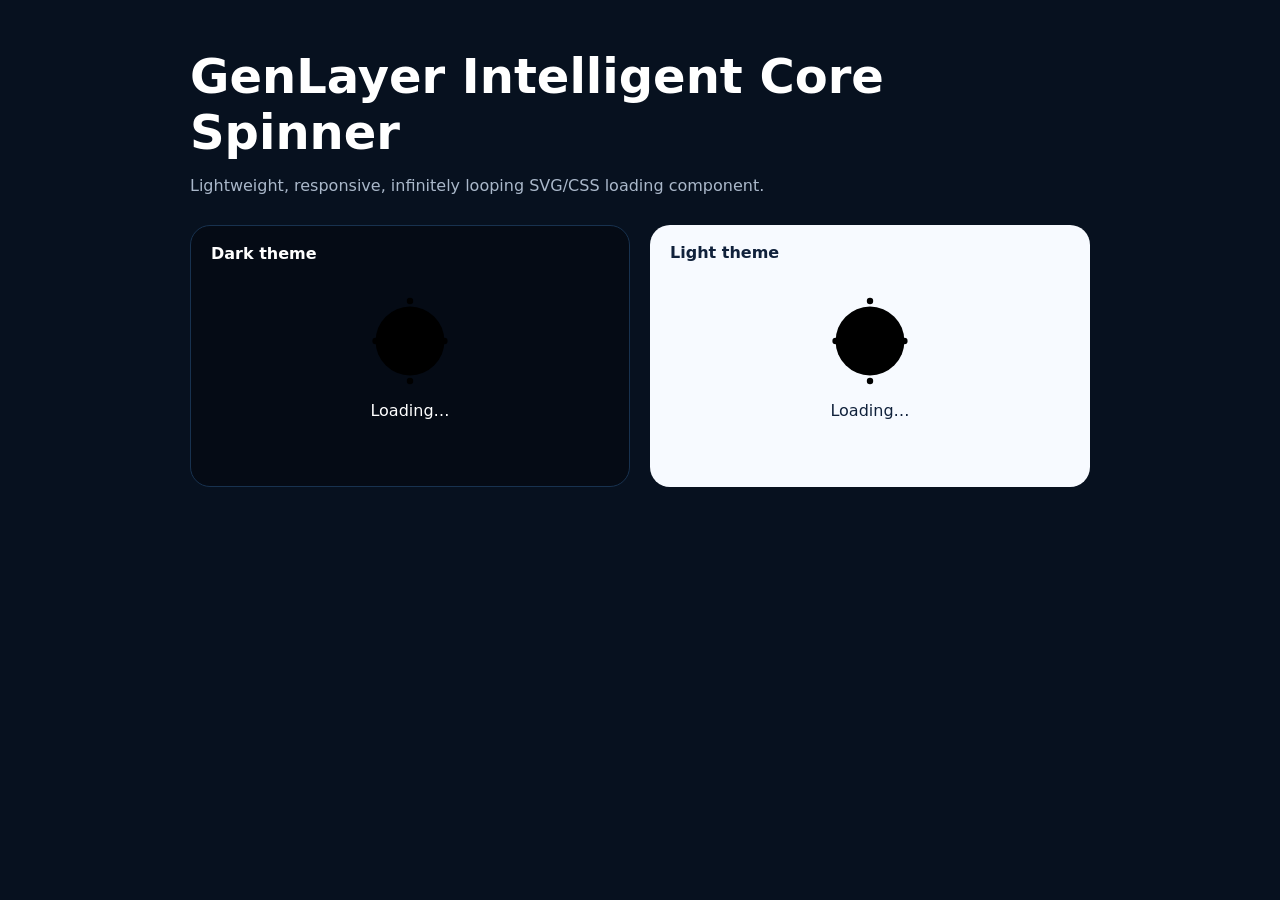
==== index.html @ 516d53d0 "Add files via upload" ====
<!doctype html>
<html lang="en">
<head>
<meta charset="utf-8">
<meta name="viewport" content="width=device-width,initial-scale=1">
<title>GenLayer Intelligent Core Spinner — Demo</title>
<link rel="stylesheet" href="../src/spinner.css">
<style>
body{margin:0;font-family:Inter,system-ui,sans-serif;background:#07111f;color:#fff}
.wrap{max-width:900px;margin:auto;padding:48px 24px}
h1{margin:0 0 10px;font-size:clamp(28px,5vw,48px)}
p{color:#aab8ca}.grid{display:grid;grid-template-columns:1fr 1fr;gap:20px;margin-top:30px}
.card{min-height:260px;border-radius:20px;display:grid;place-items:center;position:relative}
.dark{background:#050b15;border:1px solid #18324f}.light{background:#f7faff;color:#10213b}
.label{position:absolute;top:18px;left:20px;font-weight:700}
.loader{display:grid;place-items:center;gap:12px}
.spinner--lg{width:96px;height:96px}.spinner--sm{width:32px;height:32px}
@media(max-width:650px){.grid{grid-template-columns:1fr}}
</style>
</head>
<body>
<main class="wrap">
<h1>GenLayer Intelligent Core Spinner</h1>
<p>Lightweight, responsive, infinitely looping SVG/CSS loading component.</p>
<div class="grid">
<section class="card dark"><span class="label">Dark theme</span>
<div class="loader"><svg class="gl-spinner gl-spinner--dark spinner--lg" viewBox="0 0 120 120" aria-label="Loading">
  <defs>
    <linearGradient id="glGradient" x1="0%" y1="0%" x2="100%" y2="100%">
      <stop offset="0%" stop-color="#18B6FF"/>
      <stop offset="55%" stop-color="#4D7CFF"/>
      <stop offset="100%" stop-color="#8B5CF6"/>
    </linearGradient>
  </defs>
  <circle class="gl-orbit gl-orbit-1" cx="60" cy="60" r="43"/>
  <circle class="gl-orbit gl-orbit-2" cx="60" cy="60" r="34"/>
  <g class="gl-nodes">
    <circle cx="60" cy="10" r="4"/>
    <circle cx="103" cy="60" r="4"/>
    <circle cx="60" cy="110" r="4"/>
    <circle cx="17" cy="60" r="4"/>
  </g>
  <g class="gl-core">
    <path d="M60 29 L88 78 H32 Z"/>
    <path d="M60 45 L69 62 H51 Z"/>
  </g>

</svg><span>Loading…</span></div></section>
<section class="card light"><span class="label">Light theme</span>
<div class="loader"><svg class="gl-spinner gl-spinner--light spinner--lg" viewBox="0 0 120 120" aria-label="Loading">
  <defs>
    <linearGradient id="glGradient" x1="0%" y1="0%" x2="100%" y2="100%">
      <stop offset="0%" stop-color="#18B6FF"/>
      <stop offset="55%" stop-color="#4D7CFF"/>
      <stop offset="100%" stop-color="#8B5CF6"/>
    </linearGradient>
  </defs>
  <circle class="gl-orbit gl-orbit-1" cx="60" cy="60" r="43"/>
  <circle class="gl-orbit gl-orbit-2" cx="60" cy="60" r="34"/>
  <g class="gl-nodes">
    <circle cx="60" cy="10" r="4"/>
    <circle cx="103" cy="60" r="4"/>
    <circle cx="60" cy="110" r="4"/>
    <circle cx="17" cy="60" r="4"/>
  </g>
  <g class="gl-core">
    <path d="M60 29 L88 78 H32 Z"/>
    <path d="M60 45 L69 62 H51 Z"/>
  </g>

</svg><span>Loading…</span></div></section>
</div>
</main>
</body>
</html>
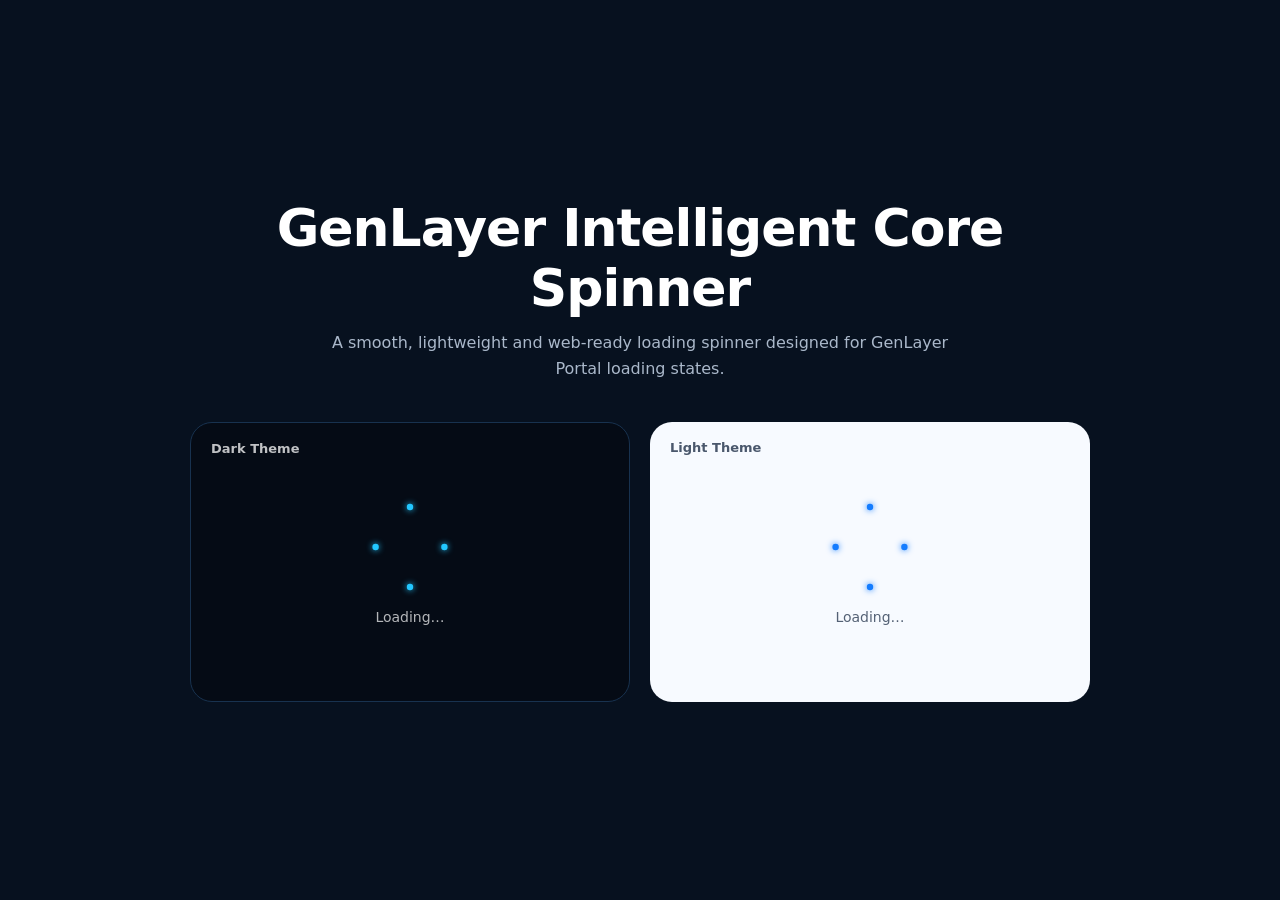
==== commit 9270bc01: "Create index.html" ====
--- a/index.html
+++ b/index.html
@@ -1,75 +1,234 @@
-<!doctype html>
+<!DOCTYPE html>
 <html lang="en">
 <head>
-<meta charset="utf-8">
-<meta name="viewport" content="width=device-width,initial-scale=1">
-<title>GenLayer Intelligent Core Spinner — Demo</title>
-<link rel="stylesheet" href="../src/spinner.css">
-<style>
-body{margin:0;font-family:Inter,system-ui,sans-serif;background:#07111f;color:#fff}
-.wrap{max-width:900px;margin:auto;padding:48px 24px}
-h1{margin:0 0 10px;font-size:clamp(28px,5vw,48px)}
-p{color:#aab8ca}.grid{display:grid;grid-template-columns:1fr 1fr;gap:20px;margin-top:30px}
-.card{min-height:260px;border-radius:20px;display:grid;place-items:center;position:relative}
-.dark{background:#050b15;border:1px solid #18324f}.light{background:#f7faff;color:#10213b}
-.label{position:absolute;top:18px;left:20px;font-weight:700}
-.loader{display:grid;place-items:center;gap:12px}
-.spinner--lg{width:96px;height:96px}.spinner--sm{width:32px;height:32px}
-@media(max-width:650px){.grid{grid-template-columns:1fr}}
-</style>
+  <meta charset="UTF-8">
+  <meta name="viewport" content="width=device-width, initial-scale=1.0">
+  <meta name="theme-color" content="#07111f">
+  <title>GenLayer Intelligent Core Spinner</title>
+
+  <link rel="stylesheet" href="src/spinner.css">
+
+  <style>
+    * {
+      box-sizing: border-box;
+    }
+
+    body {
+      margin: 0;
+      min-height: 100vh;
+      font-family: Inter, system-ui, -apple-system, BlinkMacSystemFont, "Segoe UI", sans-serif;
+      background: #07111f;
+      color: #ffffff;
+      display: grid;
+      place-items: center;
+      padding: 24px;
+    }
+
+    .demo {
+      width: min(900px, 100%);
+      text-align: center;
+    }
+
+    h1 {
+      font-size: clamp(30px, 6vw, 52px);
+      margin: 0 0 12px;
+      letter-spacing: -1px;
+    }
+
+    .subtitle {
+      color: #aab8ca;
+      margin: 0 auto 40px;
+      max-width: 650px;
+      line-height: 1.6;
+    }
+
+    .cards {
+      display: grid;
+      grid-template-columns: repeat(2, 1fr);
+      gap: 20px;
+    }
+
+    .card {
+      min-height: 280px;
+      border-radius: 22px;
+      display: grid;
+      place-items: center;
+      position: relative;
+      overflow: hidden;
+    }
+
+    .dark-card {
+      background: #050b15;
+      border: 1px solid #18324f;
+    }
+
+    .light-card {
+      background: #f7faff;
+      color: #10213b;
+    }
+
+    .label {
+      position: absolute;
+      top: 18px;
+      left: 20px;
+      font-size: 13px;
+      font-weight: 700;
+      opacity: .75;
+    }
+
+    .loader {
+      display: grid;
+      place-items: center;
+      gap: 14px;
+    }
+
+    .large-spinner {
+      width: 96px;
+      height: 96px;
+    }
+
+    .loading-text {
+      font-size: 14px;
+      opacity: .7;
+    }
+
+    @media (max-width: 650px) {
+      .cards {
+        grid-template-columns: 1fr;
+      }
+
+      .card {
+        min-height: 240px;
+      }
+    }
+  </style>
 </head>
+
 <body>
-<main class="wrap">
-<h1>GenLayer Intelligent Core Spinner</h1>
-<p>Lightweight, responsive, infinitely looping SVG/CSS loading component.</p>
-<div class="grid">
-<section class="card dark"><span class="label">Dark theme</span>
-<div class="loader"><svg class="gl-spinner gl-spinner--dark spinner--lg" viewBox="0 0 120 120" aria-label="Loading">
-  <defs>
-    <linearGradient id="glGradient" x1="0%" y1="0%" x2="100%" y2="100%">
-      <stop offset="0%" stop-color="#18B6FF"/>
-      <stop offset="55%" stop-color="#4D7CFF"/>
-      <stop offset="100%" stop-color="#8B5CF6"/>
-    </linearGradient>
-  </defs>
-  <circle class="gl-orbit gl-orbit-1" cx="60" cy="60" r="43"/>
-  <circle class="gl-orbit gl-orbit-2" cx="60" cy="60" r="34"/>
-  <g class="gl-nodes">
-    <circle cx="60" cy="10" r="4"/>
-    <circle cx="103" cy="60" r="4"/>
-    <circle cx="60" cy="110" r="4"/>
-    <circle cx="17" cy="60" r="4"/>
-  </g>
-  <g class="gl-core">
-    <path d="M60 29 L88 78 H32 Z"/>
-    <path d="M60 45 L69 62 H51 Z"/>
-  </g>
-
-</svg><span>Loading…</span></div></section>
-<section class="card light"><span class="label">Light theme</span>
-<div class="loader"><svg class="gl-spinner gl-spinner--light spinner--lg" viewBox="0 0 120 120" aria-label="Loading">
-  <defs>
-    <linearGradient id="glGradient" x1="0%" y1="0%" x2="100%" y2="100%">
-      <stop offset="0%" stop-color="#18B6FF"/>
-      <stop offset="55%" stop-color="#4D7CFF"/>
-      <stop offset="100%" stop-color="#8B5CF6"/>
-    </linearGradient>
-  </defs>
-  <circle class="gl-orbit gl-orbit-1" cx="60" cy="60" r="43"/>
-  <circle class="gl-orbit gl-orbit-2" cx="60" cy="60" r="34"/>
-  <g class="gl-nodes">
-    <circle cx="60" cy="10" r="4"/>
-    <circle cx="103" cy="60" r="4"/>
-    <circle cx="60" cy="110" r="4"/>
-    <circle cx="17" cy="60" r="4"/>
-  </g>
-  <g class="gl-core">
-    <path d="M60 29 L88 78 H32 Z"/>
-    <path d="M60 45 L69 62 H51 Z"/>
-  </g>
-
-</svg><span>Loading…</span></div></section>
-</div>
-</main>
+
+  <main class="demo">
+
+    <h1>GenLayer Intelligent Core Spinner</h1>
+
+    <p class="subtitle">
+      A smooth, lightweight and web-ready loading spinner designed
+      for GenLayer Portal loading states.
+    </p>
+
+    <div class="cards">
+
+      <!-- Dark Theme -->
+      <section class="card dark-card">
+        <span class="label">Dark Theme</span>
+
+        <div class="loader">
+
+          <svg
+            class="gl-spinner gl-spinner--dark large-spinner"
+            viewBox="0 0 120 120"
+            role="img"
+            aria-label="Loading"
+          >
+
+            <defs>
+              <linearGradient id="darkGradient" x1="0%" y1="0%" x2="100%" y2="100%">
+                <stop offset="0%" stop-color="#18B6FF"/>
+                <stop offset="55%" stop-color="#4D7CFF"/>
+                <stop offset="100%" stop-color="#8B5CF6"/>
+              </linearGradient>
+            </defs>
+
+            <circle
+              class="gl-orbit gl-orbit-1"
+              cx="60"
+              cy="60"
+              r="43"
+            />
+
+            <circle
+              class="gl-orbit gl-orbit-2"
+              cx="60"
+              cy="60"
+              r="34"
+            />
+
+            <g class="gl-nodes">
+              <circle cx="60" cy="10" r="4"/>
+              <circle cx="103" cy="60" r="4"/>
+              <circle cx="60" cy="110" r="4"/>
+              <circle cx="17" cy="60" r="4"/>
+            </g>
+
+            <g class="gl-core">
+              <path d="M60 29 L88 78 H32 Z"/>
+              <path d="M60 45 L69 62 H51 Z"/>
+            </g>
+
+          </svg>
+
+          <span class="loading-text">Loading…</span>
+
+        </div>
+      </section>
+
+
+      <!-- Light Theme -->
+      <section class="card light-card">
+        <span class="label">Light Theme</span>
+
+        <div class="loader">
+
+          <svg
+            class="gl-spinner gl-spinner--light large-spinner"
+            viewBox="0 0 120 120"
+            role="img"
+            aria-label="Loading"
+          >
+
+            <defs>
+              <linearGradient id="lightGradient" x1="0%" y1="0%" x2="100%" y2="100%">
+                <stop offset="0%" stop-color="#147CFF"/>
+                <stop offset="55%" stop-color="#4D7CFF"/>
+                <stop offset="100%" stop-color="#7C3AED"/>
+              </linearGradient>
+            </defs>
+
+            <circle
+              class="gl-orbit gl-orbit-1"
+              cx="60"
+              cy="60"
+              r="43"
+            />
+
+            <circle
+              class="gl-orbit gl-orbit-2"
+              cx="60"
+              cy="60"
+              r="34"
+            />
+
+            <g class="gl-nodes">
+              <circle cx="60" cy="10" r="4"/>
+              <circle cx="103" cy="60" r="4"/>
+              <circle cx="60" cy="110" r="4"/>
+              <circle cx="17" cy="60" r="4"/>
+            </g>
+
+            <g class="gl-core">
+              <path d="M60 29 L88 78 H32 Z"/>
+              <path d="M60 45 L69 62 H51 Z"/>
+            </g>
+
+          </svg>
+
+          <span class="loading-text">Loading…</span>
+
+        </div>
+      </section>
+
+    </div>
+
+  </main>
+
 </body>
 </html>
--- a/src/spinner.css
+++ b/src/spinner.css
@@ -0,0 +1,65 @@
+/* GenLayer Intelligent Core Spinner
+   Original community concept: orbital nodes + intelligent core.
+   No external dependencies. Scales from 24px to 128px+. */
+
+.gl-spinner {
+  width: 64px;
+  height: 64px;
+  display: block;
+  overflow: visible;
+  --gl-speed: 1.8s;
+  --gl-accent: #18B6FF;
+  --gl-accent-2: #8B5CF6;
+}
+
+.gl-orbit {
+  fill: none;
+  stroke: url(#glGradient);
+  stroke-linecap: round;
+  transform-origin: 60px 60px;
+}
+
+.gl-orbit-1 {
+  stroke-width: 2.4;
+  stroke-dasharray: 34 12 8 12;
+  animation: gl-orbit var(--gl-speed) linear infinite;
+}
+
+.gl-orbit-2 {
+  stroke-width: 1.4;
+  stroke-dasharray: 5 10;
+  opacity: .55;
+  animation: gl-orbit-reverse calc(var(--gl-speed) * 1.35) linear infinite;
+}
+
+.gl-nodes {
+  fill: var(--gl-accent);
+  filter: drop-shadow(0 0 4px var(--gl-accent));
+  transform-origin: 60px 60px;
+  animation: gl-nodes calc(var(--gl-speed) * 1.1) ease-in-out infinite;
+}
+
+.gl-core {
+  fill: url(#glGradient);
+  transform-origin: 60px 60px;
+  animation: gl-core-pulse 1.5s ease-in-out infinite;
+  filter: drop-shadow(0 0 5px rgba(24,182,255,.45));
+}
+
+@keyframes gl-orbit { to { transform: rotate(360deg); } }
+@keyframes gl-orbit-reverse { to { transform: rotate(-360deg); } }
+@keyframes gl-nodes {
+  0%,100% { transform: rotate(0deg) scale(1); }
+  50% { transform: rotate(180deg) scale(1.035); }
+}
+@keyframes gl-core-pulse {
+  0%,100% { transform: scale(.94); opacity: .82; }
+  50% { transform: scale(1); opacity: 1; }
+}
+
+@media (prefers-reduced-motion: reduce) {
+  .gl-orbit-1, .gl-orbit-2, .gl-nodes, .gl-core { animation: none; }
+}
+
+.gl-spinner--light { --gl-accent: #147CFF; }
+.gl-spinner--dark { --gl-accent: #22C7FF; }
